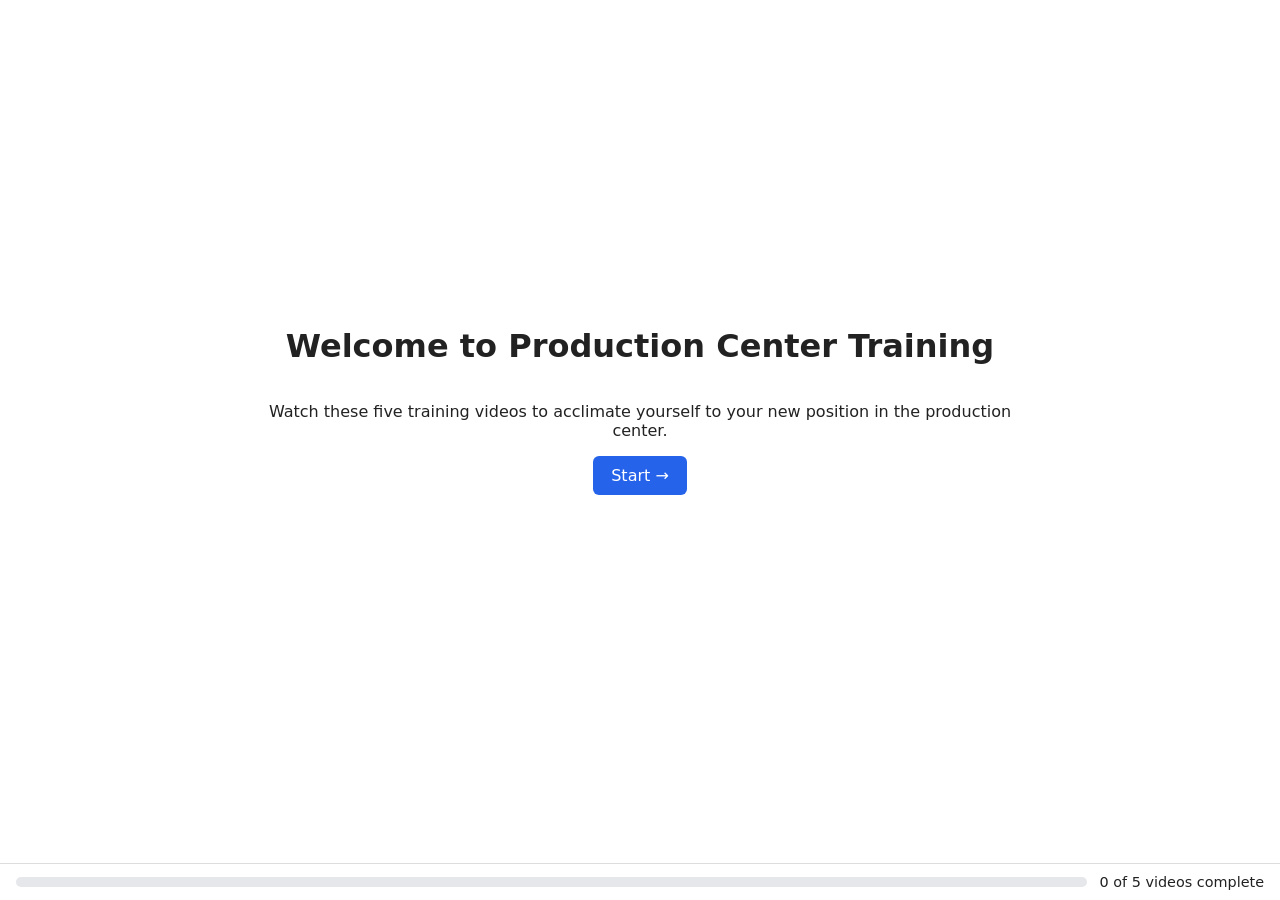
==== done.html @ 302b12b5 "adding all" ====
<!DOCTYPE html>
<html lang="en">
<head>
  <meta charset="utf-8">
  <meta name="viewport" content="width=device-width, initial-scale=1">
  <title>Training complete</title>
  <link rel="stylesheet" href="style.css">
  <script src="config.js"></script>
  <script src="app.js"></script>
  <script>guardDone();</script>
</head>
<body>
  <div class="center">
    <h1>You completed this segment of your training!</h1>
    <p>You can safely close this page now.</p>
  </div>
</body>
</html>
---- style.css ----
*{box-sizing:border-box}
/* .btn sets display, which would otherwise show elements marked hidden. */
[hidden]{display:none !important}
body{font-family:system-ui,sans-serif;max-width:820px;margin:40px auto;padding:0 16px 70px;color:#222}
.btn{display:inline-block;padding:10px 18px;background:#2563eb;color:#fff;border-radius:6px;text-decoration:none;border:0;cursor:pointer;font-size:1rem}
.btn.locked{background:#9ca3af;pointer-events:none}
.test{background:#dc2626;margin-left:8px}
#player{aspect-ratio:16/9;background:#000;margin:16px 0}
#player iframe,#player video,#player #yt{width:100%;height:100%;border:0}
.ph{color:#fff;display:flex;align-items:center;justify-content:center;height:100%;padding:16px;text-align:center}
label{display:block;margin:12px 0 4px}
input{width:100%;padding:8px;font-size:1rem}
#progress{position:fixed;left:0;right:0;bottom:0;background:#fff;border-top:1px solid #ddd;padding:10px 16px;display:flex;align-items:center;gap:12px;font-size:.9rem}
#progress .track{flex:1;height:10px;background:#e5e7eb;border-radius:5px;overflow:hidden}
#progress .fill{height:100%;background:#16a34a;transition:width .3s}
#progress .label{white-space:nowrap}
.center{text-align:center;min-height:80vh;display:flex;flex-direction:column;justify-content:center;align-items:center}
.btn.back{background:#6b7280;margin-right:8px}
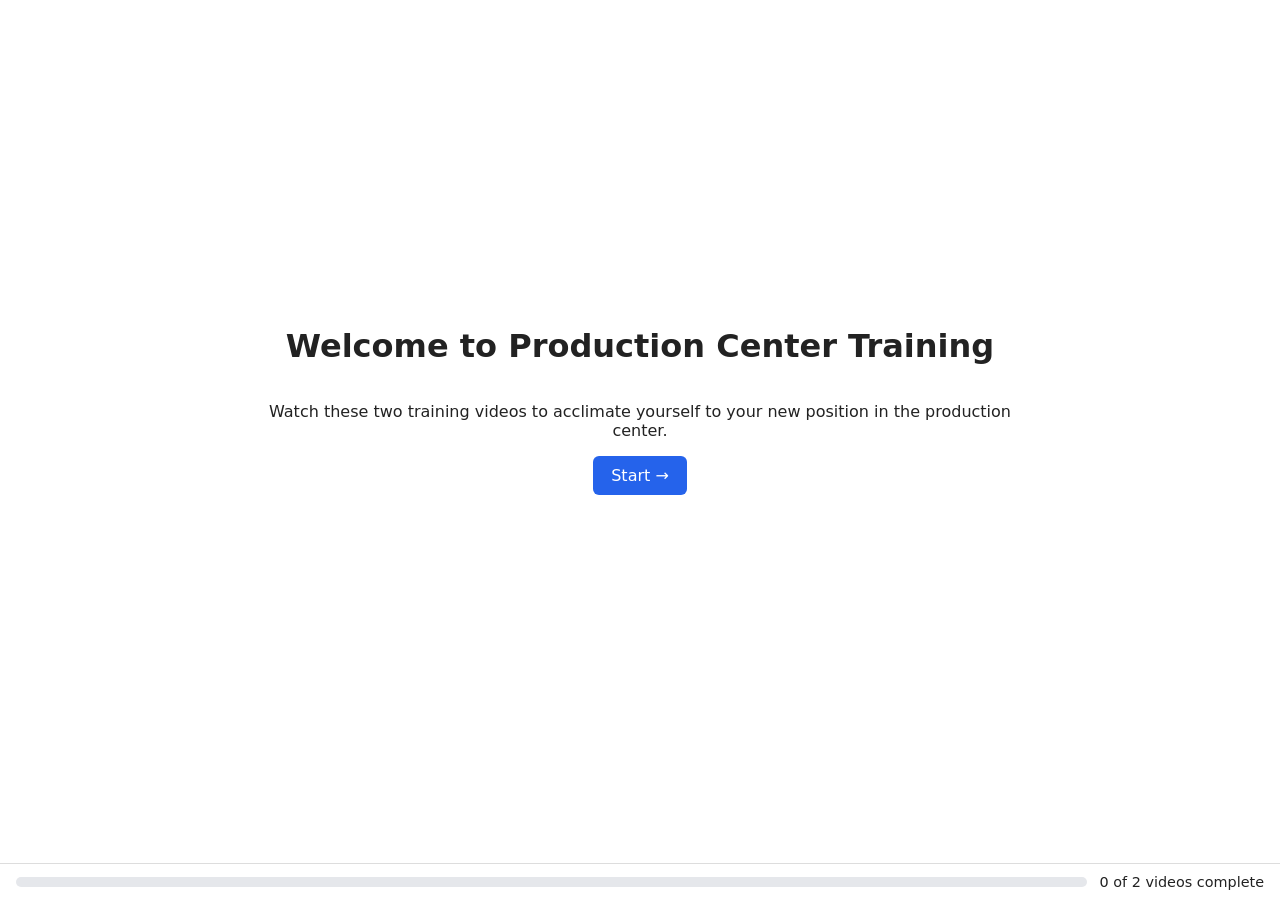
==== commit 47a908dc: "omg" ====
--- a/done.html
+++ b/done.html
@@ -5,7 +5,7 @@
   <meta name="viewport" content="width=device-width, initial-scale=1">
   <title>Training complete</title>
   <link rel="stylesheet" href="style.css">
-  <script src="config.js"></script>
+  <script src="config.js?v=2"></script>
   <script src="app.js"></script>
   <script>guardDone();</script>
 </head>
